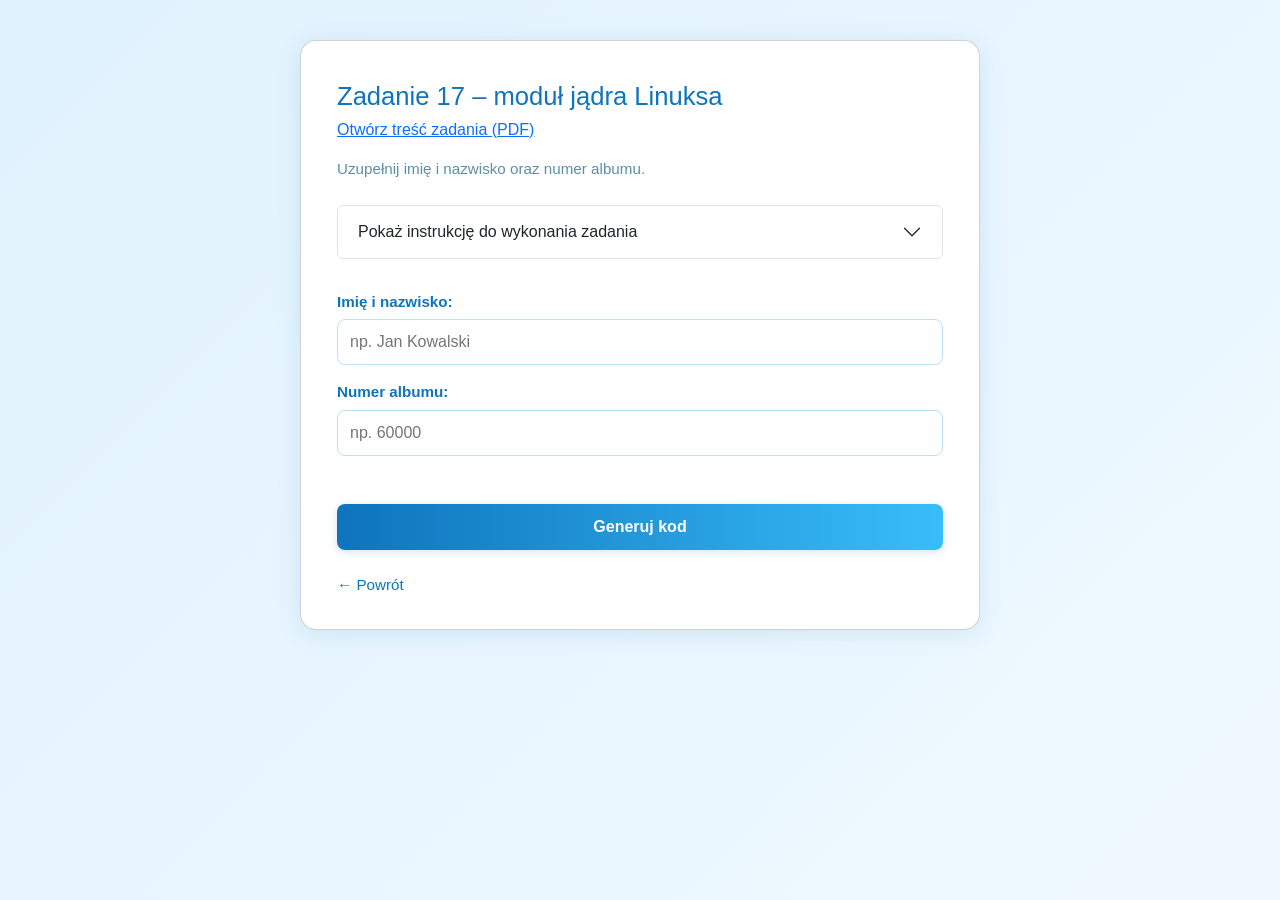
==== zadanie17/index.html @ 1f1f9e54 "Pelne repozytorium - wszystkie zadania 17-26" ====
<!DOCTYPE html>
<html lang="pl">
<head>
    <meta charset="UTF-8">
    <meta name="viewport" content="width=device-width, initial-scale=1.0">
    <title>Zadanie 17 – moduł jądra</title>
    <link href="https://cdn.jsdelivr.net/npm/bootstrap@5.3.8/dist/css/bootstrap.min.css" rel="stylesheet">
    <style>
        *, *::before, *::after { box-sizing: border-box; }
        body {
            font-family: 'Segoe UI', Arial, sans-serif;
            margin: 0;
            min-height: 100vh;
            background: linear-gradient(135deg, #e0f2fe 0%, #f0f9ff 100%);
            display: flex;
            flex-direction: column;
            align-items: center;
            justify-content: flex-start;
            padding: 40px 16px;
        }
        .card {
            background: #fff;
            border-radius: 16px;
            box-shadow: 0 4px 24px rgba(14, 116, 189, 0.12);
            padding: 40px 36px 32px;
            max-width: 680px;
            width: 100%;
        }
        h1 {
            margin: 0 0 6px;
            color: #0e74bd;
            font-size: 1.6em;
        }
        p.desc {
            color: #5a8fa8;
            margin: 0 0 24px;
            font-size: 0.95em;
            line-height: 1.5;
        }
        p.desc code {
            background: #e0f2fe;
            color: #0e74bd;
            padding: 1px 5px;
            border-radius: 4px;
            font-size: 0.92em;
        }
        label {
            display: block;
            margin-top: 16px;
            font-weight: 600;
            color: #0e74bd;
            font-size: 0.95em;
        }
        input[type="text"], input[type="number"] {
            width: 100%;
            padding: 10px 12px;
            font-size: 1em;
            margin-top: 6px;
            border: 1.5px solid #bae0f5;
            border-radius: 8px;
            outline: none;
            transition: border-color 0.15s;
            color: #1a3a4a;
        }
        input[type="text"]:focus, input[type="number"]:focus {
            border-color: #0e74bd;
        }
        button.generate-btn {
            margin-top: 24px;
            padding: 11px 32px;
            font-size: 1em;
            font-weight: 600;
            background: linear-gradient(90deg, #0e74bd, #38bdf8);
            color: #fff;
            border: none;
            border-radius: 8px;
            cursor: pointer;
            box-shadow: 0 2px 8px rgba(14, 116, 189, 0.18);
            transition: opacity 0.15s;
        }
        button.generate-btn:hover { opacity: 0.9; }
        .code-block-wrapper {
            position: relative;
            margin-top: 28px;
            display: none;
            border-radius: 10px;
            overflow: hidden;
            box-shadow: 0 2px 12px rgba(14, 116, 189, 0.10);
        }
        .code-block-wrapper.visible { display: block; }
        pre.code-block {
            background: #0f2233;
            color: #cce8f8;
            font-family: "Consolas", "Courier New", monospace;
            font-size: 0.9em;
            padding: 20px;
            margin: 0;
            overflow-x: auto;
            white-space: pre;
        }
        .btn-group {
            position: absolute;
            top: 10px;
            right: 10px;
            display: flex;
            gap: 8px;
        }
        .action-btn {
            padding: 4px 12px;
            font-size: 0.8em;
            background: #1a6a9a;
            color: #fff;
            border: none;
            border-radius: 5px;
            cursor: pointer;
            transition: background 0.15s;
            white-space: nowrap;
        }
        .action-btn:hover {
            background: #38bdf8;
            color: #0f2233;
        }
        a.back {
            display: inline-block;
            margin-top: 24px;
            color: #0e74bd;
            font-size: 0.95em;
            text-decoration: none;
        }
        a.back:hover { text-decoration: underline; }
    </style>
</head>
<body>
    <div class="card">
        <h1>Zadanie 17 – moduł jądra Linuksa</h1>
        <div class="section">
            <p><a href="lab17.pdf" target="_blank">Otwórz treść zadania (PDF)</a></p>
        </div>
        <p class="desc">
            Uzupełnij imię i nazwisko oraz numer albumu.
        </p>

        <section class="mb-3">
            <div class="accordion" id="acc1">
                <div class="accordion-item">
                    <h3 class="accordion-header">
                        <button class="accordion-button collapsed" 
                                data-bs-toggle="collapse" 
                                data-bs-target="#c1"
                                aria-expanded="false">
                            Pokaż instrukcję do wykonania zadania
                        </button>
                    </h3>
                    <div id="c1" 
                         class="accordion-collapse collapse" 
                         data-bs-parent="#acc1">
                        <div class="accordion-body" id="c1-body" style="white-space: pre-wrap;">
                            Ładowanie instrukcji...
                        </div>
                    </div>
                </div>
            </div>
        </section>

        <label for="imie">Imię i nazwisko:</label>
        <input type="text" id="imie" placeholder="np. Jan Kowalski">

        <label for="album">Numer albumu:</label>
        <input type="number" id="album" placeholder="np. 60000">

        <br>
        <button class="generate-btn" onclick="generuj()">Generuj kod</button>

        <div id="output-wrapper" class="code-block-wrapper">
            <div class="btn-group">
                <button class="action-btn" onclick="kopiuj(event)">Kopiuj</button>
                <button class="action-btn" onclick="pobierz()">Pobierz</button>
            </div>
            <pre class="code-block" id="output"></pre>
        </div>

        <a class="back" href="../index.html">← Powrót</a>
    </div>

    <script>
        function generuj() {
            const imie  = document.getElementById("imie").value.trim();
            const album = document.getElementById("album").value.trim();

            if (!imie || !album) {
                alert("Wypełnij oba pola.");
                return;
            }

            const kod = [
                "#include <linux/init.h>",
                "#include <linux/module.h>",
                "",
                "static int __init",
                "hello_init(void)",
                "{",
                '\tprintk("' + imie + '\\n");',
                "\treturn 0;",
                "}",
                "",
                "module_init(hello_init);",
                "",
                "static void __exit",
                "hello_exit(void)",
                "{",
                '\tprintk("' + album + '\\n");',
                "}",
                "",
                "module_exit(hello_exit);",
                "",
                'MODULE_LICENSE("GPL");',
                'MODULE_AUTHOR("' + imie + '");',
                'MODULE_DESCRIPTION("\\"Hello, world!\\" minimal module");',
                'MODULE_VERSION("printk");'
            ].join("\n");

            document.getElementById("output").textContent = kod;
            document.getElementById("output-wrapper").classList.add("visible");
        }

        function kopiuj(event) {
            const text = document.getElementById("output").textContent;
            navigator.clipboard.writeText(text).then(() => {
                const btn = event.target;
                if (btn && btn.classList.contains('action-btn')) {
                    const original = btn.textContent;
                    btn.textContent = "Skopiowano!";
                    setTimeout(() => { btn.textContent = original; }, 2000);
                }
            });
        }

        function pobierz() {
            const text = document.getElementById("output").textContent;
            const blob = new Blob([text], { type: "text/plain" });
            const url = URL.createObjectURL(blob);
            const a = document.createElement("a");
            a.href = url;
            a.download = "hello_printk.c";
            document.body.appendChild(a);
            a.click();
            document.body.removeChild(a);
            URL.revokeObjectURL(url);
        }
    </script>

    <script src="https://cdn.jsdelivr.net/npm/bootstrap@5.3.8/dist/js/bootstrap.bundle.min.js"></script>
    <script>
        (function() {
            const collapseEl = document.getElementById('c1');
            const bodyEl = document.getElementById('c1-body');
            let loaded = false;

            collapseEl.addEventListener('show.bs.collapse', function () {
                if (!loaded) {
                    fetch('uruchomienie.txt')
                        .then(response => {
                            if (!response.ok) throw new Error('Błąd ' + response.status);
                            return response.text();
                        })
                        .then(text => {
                            bodyEl.textContent = text;
                            loaded = true;
                        })
                        .catch(error => {
                            bodyEl.textContent = 'Nie udało się wczytać instrukcji: ' + error.message;
                            loaded = true;
                        });
                }
            });
        })();
    </script>
</body>
</html>
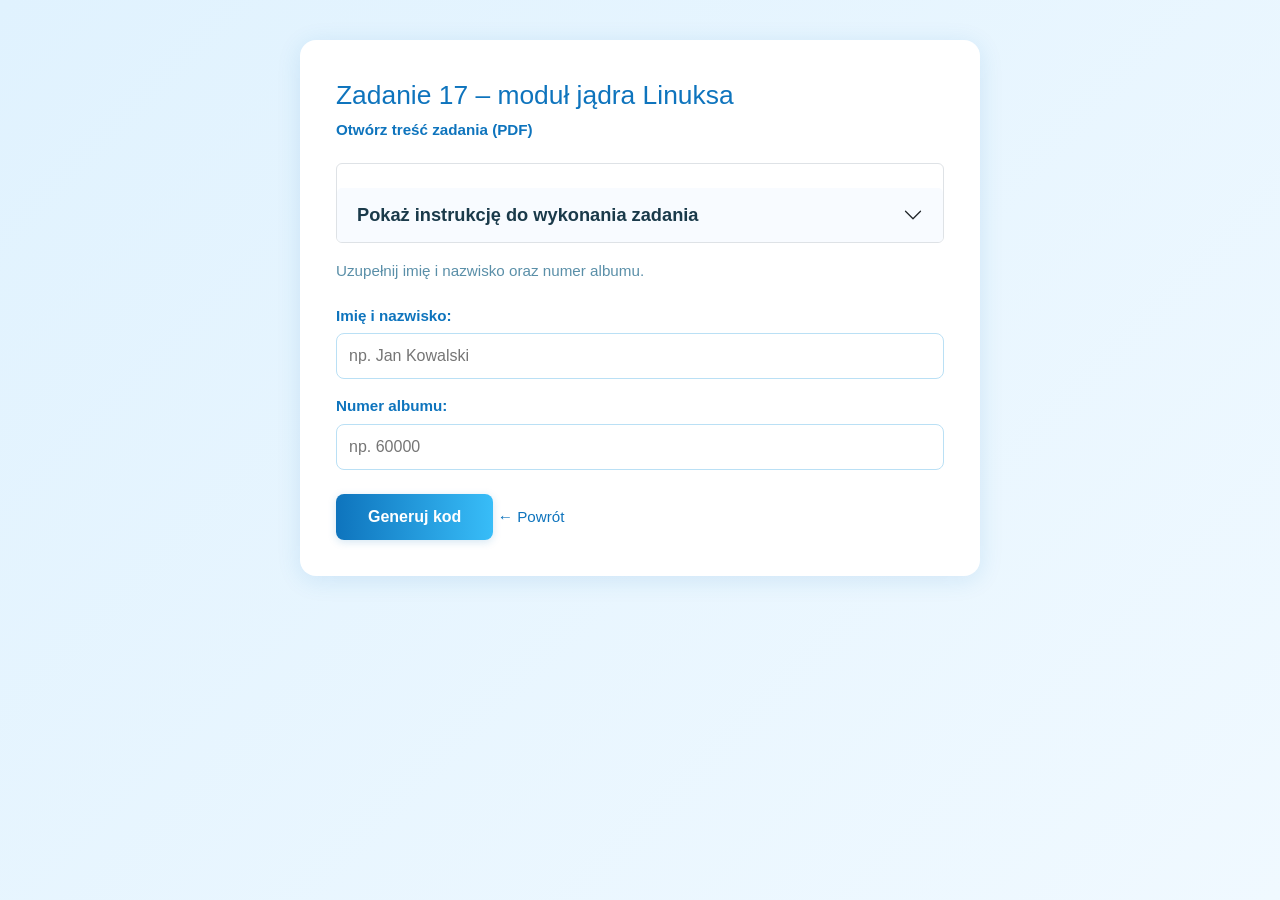
==== commit 0ab11dbc: "Pelny facelift: wyodrebniony CSS/JS, usuniete emoji, spójny kod - Dodano style.css (CSS custom prope" ====
--- a/zadanie17/index.html
+++ b/zadanie17/index.html
@@ -5,162 +5,29 @@
     <meta name="viewport" content="width=device-width, initial-scale=1.0">
     <title>Zadanie 17 – moduł jądra</title>
     <link href="https://cdn.jsdelivr.net/npm/bootstrap@5.3.8/dist/css/bootstrap.min.css" rel="stylesheet">
-    <style>
-        *, *::before, *::after { box-sizing: border-box; }
-        body {
-            font-family: 'Segoe UI', Arial, sans-serif;
-            margin: 0;
-            min-height: 100vh;
-            background: linear-gradient(135deg, #e0f2fe 0%, #f0f9ff 100%);
-            display: flex;
-            flex-direction: column;
-            align-items: center;
-            justify-content: flex-start;
-            padding: 40px 16px;
-        }
-        .card {
-            background: #fff;
-            border-radius: 16px;
-            box-shadow: 0 4px 24px rgba(14, 116, 189, 0.12);
-            padding: 40px 36px 32px;
-            max-width: 680px;
-            width: 100%;
-        }
-        h1 {
-            margin: 0 0 6px;
-            color: #0e74bd;
-            font-size: 1.6em;
-        }
-        p.desc {
-            color: #5a8fa8;
-            margin: 0 0 24px;
-            font-size: 0.95em;
-            line-height: 1.5;
-        }
-        p.desc code {
-            background: #e0f2fe;
-            color: #0e74bd;
-            padding: 1px 5px;
-            border-radius: 4px;
-            font-size: 0.92em;
-        }
-        label {
-            display: block;
-            margin-top: 16px;
-            font-weight: 600;
-            color: #0e74bd;
-            font-size: 0.95em;
-        }
-        input[type="text"], input[type="number"] {
-            width: 100%;
-            padding: 10px 12px;
-            font-size: 1em;
-            margin-top: 6px;
-            border: 1.5px solid #bae0f5;
-            border-radius: 8px;
-            outline: none;
-            transition: border-color 0.15s;
-            color: #1a3a4a;
-        }
-        input[type="text"]:focus, input[type="number"]:focus {
-            border-color: #0e74bd;
-        }
-        button.generate-btn {
-            margin-top: 24px;
-            padding: 11px 32px;
-            font-size: 1em;
-            font-weight: 600;
-            background: linear-gradient(90deg, #0e74bd, #38bdf8);
-            color: #fff;
-            border: none;
-            border-radius: 8px;
-            cursor: pointer;
-            box-shadow: 0 2px 8px rgba(14, 116, 189, 0.18);
-            transition: opacity 0.15s;
-        }
-        button.generate-btn:hover { opacity: 0.9; }
-        .code-block-wrapper {
-            position: relative;
-            margin-top: 28px;
-            display: none;
-            border-radius: 10px;
-            overflow: hidden;
-            box-shadow: 0 2px 12px rgba(14, 116, 189, 0.10);
-        }
-        .code-block-wrapper.visible { display: block; }
-        pre.code-block {
-            background: #0f2233;
-            color: #cce8f8;
-            font-family: "Consolas", "Courier New", monospace;
-            font-size: 0.9em;
-            padding: 20px;
-            margin: 0;
-            overflow-x: auto;
-            white-space: pre;
-        }
-        .btn-group {
-            position: absolute;
-            top: 10px;
-            right: 10px;
-            display: flex;
-            gap: 8px;
-        }
-        .action-btn {
-            padding: 4px 12px;
-            font-size: 0.8em;
-            background: #1a6a9a;
-            color: #fff;
-            border: none;
-            border-radius: 5px;
-            cursor: pointer;
-            transition: background 0.15s;
-            white-space: nowrap;
-        }
-        .action-btn:hover {
-            background: #38bdf8;
-            color: #0f2233;
-        }
-        a.back {
-            display: inline-block;
-            margin-top: 24px;
-            color: #0e74bd;
-            font-size: 0.95em;
-            text-decoration: none;
-        }
-        a.back:hover { text-decoration: underline; }
-    </style>
+    <link href="../style.css" rel="stylesheet">
 </head>
 <body>
-    <div class="card">
+    <div class="card-main narrow">
         <h1>Zadanie 17 – moduł jądra Linuksa</h1>
-        <div class="section">
-            <p><a href="lab17.pdf" target="_blank">Otwórz treść zadania (PDF)</a></p>
-        </div>
-        <p class="desc">
-            Uzupełnij imię i nazwisko oraz numer albumu.
-        </p>
+        <p class="desc"><a class="pdf-link" href="lab17.pdf" target="_blank">Otwórz treść zadania (PDF)</a></p>
 
-        <section class="mb-3">
-            <div class="accordion" id="acc1">
-                <div class="accordion-item">
-                    <h3 class="accordion-header">
-                        <button class="accordion-button collapsed" 
-                                data-bs-toggle="collapse" 
-                                data-bs-target="#c1"
-                                aria-expanded="false">
-                            Pokaż instrukcję do wykonania zadania
-                        </button>
-                    </h3>
-                    <div id="c1" 
-                         class="accordion-collapse collapse" 
-                         data-bs-parent="#acc1">
-                        <div class="accordion-body" id="c1-body" style="white-space: pre-wrap;">
-                            Ładowanie instrukcji...
-                        </div>
-                    </div>
+        <div class="accordion" id="acc1">
+            <div class="accordion-item">
+                <h2 class="accordion-header">
+                    <button class="accordion-button collapsed" type="button"
+                            data-bs-toggle="collapse" data-bs-target="#c1"
+                            aria-expanded="false">
+                        Pokaż instrukcję do wykonania zadania
+                    </button>
+                </h2>
+                <div id="c1" class="accordion-collapse collapse" data-bs-parent="#acc1">
+                    <div class="accordion-body" id="c1-body">Ładowanie instrukcji...</div>
                 </div>
             </div>
-        </section>
+        </div>
+
+        <p class="desc" style="margin-top:16px">Uzupełnij imię i nazwisko oraz numer albumu.</p>
 
         <label for="imie">Imię i nazwisko:</label>
         <input type="text" id="imie" placeholder="np. Jan Kowalski">
@@ -168,112 +35,59 @@
         <label for="album">Numer albumu:</label>
         <input type="number" id="album" placeholder="np. 60000">
 
-        <br>
-        <button class="generate-btn" onclick="generuj()">Generuj kod</button>
+        <button class="btn-primary mt-btn" onclick="generuj()">Generuj kod</button>
 
         <div id="output-wrapper" class="code-block-wrapper">
             <div class="btn-group">
-                <button class="action-btn" onclick="kopiuj(event)">Kopiuj</button>
-                <button class="action-btn" onclick="pobierz()">Pobierz</button>
+                <button class="action-btn" onclick="SuchyHub.copyToClipboard(document.getElementById('output').textContent)">Kopiuj</button>
+                <button class="action-btn" onclick="SuchyHub.downloadFile(document.getElementById('output').textContent,'hello_printk.c')">Pobierz</button>
             </div>
             <pre class="code-block" id="output"></pre>
         </div>
 
-        <a class="back" href="../index.html">← Powrót</a>
+        <a class="back" href="../index.html">&larr; Powrót</a>
     </div>
 
+    <script src="https://cdn.jsdelivr.net/npm/bootstrap@5.3.8/dist/js/bootstrap.bundle.min.js"></script>
+    <script src="../app.js"></script>
     <script>
+        SuchyHub.initAccordion('c1', 'c1-body', 'uruchomienie.txt');
+
         function generuj() {
-            const imie  = document.getElementById("imie").value.trim();
-            const album = document.getElementById("album").value.trim();
+            var imie  = document.getElementById('imie').value.trim();
+            var album = document.getElementById('album').value.trim();
+            if (!imie || !album) { alert('Wypełnij oba pola.'); return; }
 
-            if (!imie || !album) {
-                alert("Wypełnij oba pola.");
-                return;
-            }
-
-            const kod = [
-                "#include <linux/init.h>",
-                "#include <linux/module.h>",
-                "",
-                "static int __init",
-                "hello_init(void)",
-                "{",
+            var kod = [
+                '#include <linux/init.h>',
+                '#include <linux/module.h>',
+                '',
+                'static int __init',
+                'hello_init(void)',
+                '{',
                 '\tprintk("' + imie + '\\n");',
-                "\treturn 0;",
-                "}",
-                "",
-                "module_init(hello_init);",
-                "",
-                "static void __exit",
-                "hello_exit(void)",
-                "{",
+                '\treturn 0;',
+                '}',
+                '',
+                'module_init(hello_init);',
+                '',
+                'static void __exit',
+                'hello_exit(void)',
+                '{',
                 '\tprintk("' + album + '\\n");',
-                "}",
-                "",
-                "module_exit(hello_exit);",
-                "",
+                '}',
+                '',
+                'module_exit(hello_exit);',
+                '',
                 'MODULE_LICENSE("GPL");',
                 'MODULE_AUTHOR("' + imie + '");',
                 'MODULE_DESCRIPTION("\\"Hello, world!\\" minimal module");',
                 'MODULE_VERSION("printk");'
-            ].join("\n");
+            ].join('\n');
 
-            document.getElementById("output").textContent = kod;
-            document.getElementById("output-wrapper").classList.add("visible");
+            document.getElementById('output').textContent = kod;
+            document.getElementById('output-wrapper').classList.add('visible');
         }
-
-        function kopiuj(event) {
-            const text = document.getElementById("output").textContent;
-            navigator.clipboard.writeText(text).then(() => {
-                const btn = event.target;
-                if (btn && btn.classList.contains('action-btn')) {
-                    const original = btn.textContent;
-                    btn.textContent = "Skopiowano!";
-                    setTimeout(() => { btn.textContent = original; }, 2000);
-                }
-            });
-        }
-
-        function pobierz() {
-            const text = document.getElementById("output").textContent;
-            const blob = new Blob([text], { type: "text/plain" });
-            const url = URL.createObjectURL(blob);
-            const a = document.createElement("a");
-            a.href = url;
-            a.download = "hello_printk.c";
-            document.body.appendChild(a);
-            a.click();
-            document.body.removeChild(a);
-            URL.revokeObjectURL(url);
-        }
-    </script>
-
-    <script src="https://cdn.jsdelivr.net/npm/bootstrap@5.3.8/dist/js/bootstrap.bundle.min.js"></script>
-    <script>
-        (function() {
-            const collapseEl = document.getElementById('c1');
-            const bodyEl = document.getElementById('c1-body');
-            let loaded = false;
-
-            collapseEl.addEventListener('show.bs.collapse', function () {
-                if (!loaded) {
-                    fetch('uruchomienie.txt')
-                        .then(response => {
-                            if (!response.ok) throw new Error('Błąd ' + response.status);
-                            return response.text();
-                        })
-                        .then(text => {
-                            bodyEl.textContent = text;
-                            loaded = true;
-                        })
-                        .catch(error => {
-                            bodyEl.textContent = 'Nie udało się wczytać instrukcji: ' + error.message;
-                            loaded = true;
-                        });
-                }
-            });
-        })();
     </script>
 </body>
 </html>
--- a/style.css
+++ b/style.css
@@ -0,0 +1,388 @@
+/* ============================================================
+   SuchyHub – shared stylesheet
+   ============================================================ */
+
+:root {
+    --primary: #0e74bd;
+    --primary-light: #38bdf8;
+    --primary-gradient: linear-gradient(90deg, #0e74bd, #38bdf8);
+    --bg-gradient: linear-gradient(135deg, #e0f2fe 0%, #f0f9ff 100%);
+    --card-bg: #ffffff;
+    --text-muted: #5a8fa8;
+    --text-dark: #1a3a4a;
+    --code-bg: #0f2233;
+    --code-color: #cce8f8;
+    --input-border: #bae0f5;
+    --accent-bg: #e0f2fe;
+    --card-shadow: 0 4px 24px rgba(14, 116, 189, 0.12);
+    --btn-shadow: 0 2px 8px rgba(14, 116, 189, 0.18);
+    --radius-card: 16px;
+    --radius-block: 10px;
+    --radius-btn: 8px;
+    --radius-input: 8px;
+    --radius-sm: 5px;
+    --font-mono: "Consolas", "Courier New", monospace;
+}
+
+/* ----- reset / base ----- */
+*, *::before, *::after { box-sizing: border-box; margin: 0; padding: 0; }
+
+html { font-size: 16px; }
+
+body {
+    font-family: 'Segoe UI', Arial, sans-serif;
+    min-height: 100vh;
+    background: var(--bg-gradient);
+    color: var(--text-dark);
+    display: flex;
+    flex-direction: column;
+    align-items: center;
+    justify-content: flex-start;
+    padding: 40px 16px 60px;
+}
+
+body.centered { justify-content: center; }
+
+/* ----- card ----- */
+.card-main {
+    background: var(--card-bg);
+    border-radius: var(--radius-card);
+    box-shadow: var(--card-shadow);
+    padding: 40px 36px 36px;
+    max-width: 760px;
+    width: 100%;
+}
+
+.card-main.wide  { max-width: 820px; }
+.card-main.narrow { max-width: 680px; }
+.card-main.hub   { max-width: 640px; text-align: center; }
+
+/* ----- typography ----- */
+h1 {
+    color: var(--primary);
+    font-size: 1.65em;
+    margin-bottom: 6px;
+}
+
+h2 {
+    color: var(--primary);
+    font-size: 1.2em;
+    margin-top: 24px;
+    margin-bottom: 8px;
+}
+
+p.desc {
+    color: var(--text-muted);
+    font-size: 0.95em;
+    line-height: 1.55;
+    margin-bottom: 22px;
+}
+
+p.desc code,
+code.inline {
+    background: var(--accent-bg);
+    color: var(--primary);
+    padding: 1px 6px;
+    border-radius: 4px;
+    font-size: 0.92em;
+}
+
+p.subtitle {
+    color: var(--text-muted);
+    font-size: 0.95em;
+    margin-bottom: 32px;
+}
+
+/* ----- pdf link ----- */
+.pdf-link {
+    color: var(--primary);
+    font-weight: 600;
+    text-decoration: none;
+}
+.pdf-link:hover { text-decoration: underline; }
+
+/* ----- form elements ----- */
+label {
+    display: block;
+    margin-top: 16px;
+    font-weight: 600;
+    color: var(--primary);
+    font-size: 0.95em;
+}
+
+input[type="text"],
+input[type="number"] {
+    width: 100%;
+    padding: 10px 12px;
+    font-size: 1em;
+    margin-top: 6px;
+    border: 1.5px solid var(--input-border);
+    border-radius: var(--radius-input);
+    outline: none;
+    transition: border-color 0.15s, box-shadow 0.15s;
+    color: var(--text-dark);
+}
+input[type="text"]:focus,
+input[type="number"]:focus {
+    border-color: var(--primary);
+    box-shadow: 0 0 0 3px rgba(14, 116, 189, 0.12);
+}
+
+input.uppercase { text-transform: uppercase; }
+
+/* ----- buttons ----- */
+.btn-primary {
+    display: inline-block;
+    padding: 11px 32px;
+    font-size: 1em;
+    font-weight: 600;
+    background: var(--primary-gradient);
+    color: #fff;
+    border: none;
+    border-radius: var(--radius-btn);
+    cursor: pointer;
+    box-shadow: var(--btn-shadow);
+    transition: opacity 0.15s, transform 0.1s;
+    text-decoration: none;
+}
+.btn-primary:hover { opacity: 0.9; }
+.btn-primary:active { transform: scale(0.98); }
+.btn-primary:focus-visible { outline: 2px solid var(--primary); outline-offset: 2px; }
+
+.mt-btn { margin-top: 24px; }
+
+.btn-row {
+    display: flex;
+    flex-wrap: wrap;
+    gap: 12px;
+    margin-top: 24px;
+}
+
+/* ----- code blocks ----- */
+.code-block-wrapper {
+    position: relative;
+    margin-top: 22px;
+    border-radius: var(--radius-block);
+    overflow: hidden;
+    box-shadow: 0 2px 12px rgba(14, 116, 189, 0.10);
+    display: none;
+}
+.code-block-wrapper.visible { display: block; }
+
+pre.code-block {
+    background: var(--code-bg);
+    color: var(--code-color);
+    font-family: var(--font-mono);
+    font-size: 0.88em;
+    line-height: 1.5;
+    padding: 20px;
+    margin: 0;
+    overflow-x: auto;
+    white-space: pre;
+    min-height: 100px;
+    tab-size: 4;
+}
+
+.btn-group {
+    position: absolute;
+    top: 10px;
+    right: 10px;
+    display: flex;
+    gap: 8px;
+    z-index: 2;
+}
+
+.action-btn {
+    padding: 5px 14px;
+    font-size: 0.8em;
+    font-weight: 600;
+    background: rgba(255, 255, 255, 0.12);
+    color: var(--code-color);
+    border: 1px solid rgba(255, 255, 255, 0.15);
+    border-radius: var(--radius-sm);
+    cursor: pointer;
+    transition: background 0.15s, color 0.15s;
+    white-space: nowrap;
+    backdrop-filter: blur(4px);
+}
+.action-btn:hover {
+    background: var(--primary-light);
+    color: var(--code-bg);
+    border-color: transparent;
+}
+.action-btn:focus-visible {
+    outline: 2px solid var(--primary-light);
+    outline-offset: 1px;
+}
+
+/* ----- file list ----- */
+.files-container {
+    margin-top: 22px;
+    display: none;
+}
+.files-container.visible { display: block; }
+
+.file-title {
+    margin: 22px 0 10px;
+    font-weight: 600;
+    color: var(--primary);
+    font-size: 1em;
+}
+
+.variant-info {
+    margin-top: 18px;
+    font-weight: 600;
+    color: var(--primary);
+    display: none;
+}
+.variant-info.visible { display: block; }
+
+/* ----- file cards (download pages) ----- */
+.file-card {
+    display: flex;
+    align-items: center;
+    justify-content: space-between;
+    gap: 16px;
+    margin: 14px 0;
+    padding: 16px 20px;
+    background: #f0f7fc;
+    border: 1.5px solid #cde4f5;
+    border-radius: var(--radius-block);
+    flex-wrap: wrap;
+}
+
+.file-info {
+    display: flex;
+    align-items: center;
+    gap: 12px;
+}
+
+.file-name {
+    font-weight: 600;
+    color: var(--text-dark);
+    font-size: 0.95em;
+}
+
+.file-meta {
+    color: #7ca8be;
+    font-size: 0.85em;
+}
+
+/* ----- back link ----- */
+a.back {
+    display: inline-block;
+    margin-top: 28px;
+    color: var(--primary);
+    font-size: 0.95em;
+    text-decoration: none;
+    transition: opacity 0.15s;
+}
+a.back:hover { text-decoration: underline; opacity: 0.8; }
+
+/* ----- toast ----- */
+.toast-container {
+    position: fixed;
+    bottom: 24px;
+    right: 24px;
+    z-index: 9999;
+    display: flex;
+    flex-direction: column;
+    gap: 8px;
+    pointer-events: none;
+}
+
+.toast-msg {
+    background: var(--primary);
+    color: #fff;
+    padding: 12px 24px;
+    border-radius: var(--radius-btn);
+    font-weight: 600;
+    font-size: 0.9em;
+    box-shadow: 0 4px 16px rgba(14, 116, 189, 0.30);
+    animation: toastIn 0.25s ease-out, toastOut 0.25s 1.75s ease-in forwards;
+    pointer-events: auto;
+}
+
+@keyframes toastIn  { from { opacity: 0; transform: translateY(12px); } to { opacity: 1; transform: translateY(0); } }
+@keyframes toastOut { to   { opacity: 0; transform: translateY(-8px); } }
+
+/* ----- bootstrap overrides ----- */
+.accordion { margin-bottom: 6px; }
+
+.accordion-button {
+    font-weight: 600;
+    font-size: 0.95em;
+    color: var(--text-dark);
+    background: #f8fbff;
+}
+
+.accordion-button:not(.collapsed) {
+    background: #e8f4fc;
+    color: var(--primary);
+    box-shadow: none;
+}
+
+.accordion-button:focus {
+    box-shadow: 0 0 0 3px rgba(14, 116, 189, 0.15);
+    border-color: var(--input-border);
+}
+
+.accordion-body {
+    font-family: var(--font-mono);
+    font-size: 0.88em;
+    background: #f8fbff;
+    color: var(--text-dark);
+    line-height: 1.6;
+    white-space: pre-wrap;
+    padding: 16px 20px;
+}
+
+/* ----- hub grid ----- */
+.task-grid {
+    display: grid;
+    grid-template-columns: repeat(auto-fill, minmax(240px, 1fr));
+    gap: 14px;
+    margin-top: 28px;
+}
+
+.task-card {
+    display: flex;
+    align-items: center;
+    gap: 14px;
+    padding: 18px 20px;
+    background: #f0f7fc;
+    border: 1.5px solid #cde4f5;
+    border-radius: 12px;
+    text-decoration: none;
+    transition: transform 0.15s, box-shadow 0.15s, border-color 0.15s;
+}
+.task-card:hover {
+    transform: translateY(-2px);
+    box-shadow: 0 6px 20px rgba(14, 116, 189, 0.18);
+    border-color: var(--primary);
+}
+.task-card:focus-visible {
+    outline: 2px solid var(--primary);
+    outline-offset: 2px;
+}
+
+.task-card-title {
+    font-weight: 700;
+    color: var(--primary);
+    font-size: 0.95em;
+}
+
+.task-card-desc {
+    color: var(--text-muted);
+    font-size: 0.82em;
+    margin-top: 1px;
+}
+
+/* ----- responsive ----- */
+@media (max-width: 560px) {
+    body { padding: 20px 12px 40px; }
+    .card-main { padding: 28px 22px 28px; }
+    .task-grid { grid-template-columns: 1fr; }
+    h1 { font-size: 1.4em; }
+    .btn-primary { width: 100%; text-align: center; }
+}
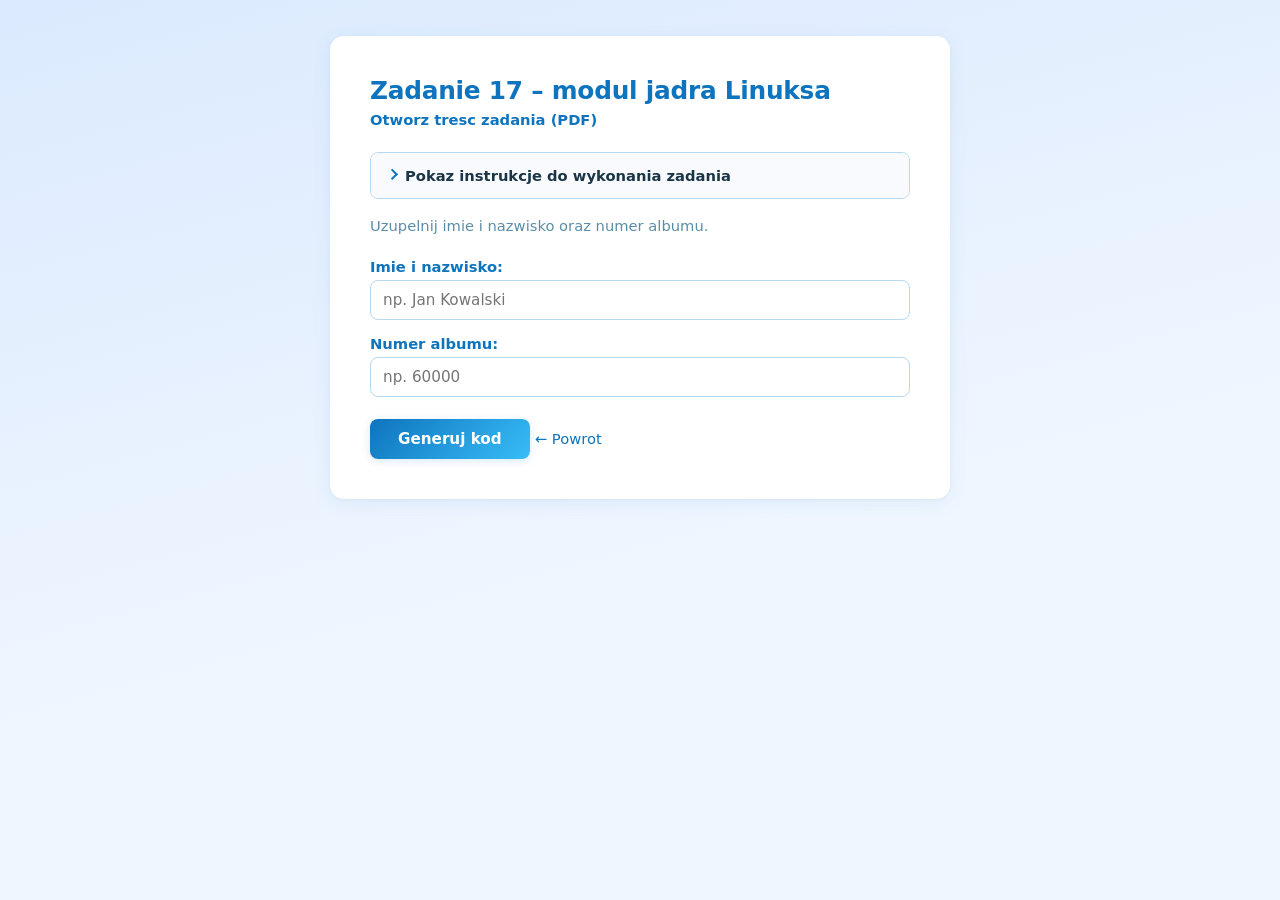
==== commit 2c3f4ca3: "v2.0 — calkowite przepisanie od zera (bez Bootstrapa) - Usuniety Bootstrap CDN — wlasny, minimalisty" ====
--- a/zadanie17/index.html
+++ b/zadanie17/index.html
@@ -1,93 +1,79 @@
 <!DOCTYPE html>
 <html lang="pl">
 <head>
-    <meta charset="UTF-8">
-    <meta name="viewport" content="width=device-width, initial-scale=1.0">
-    <title>Zadanie 17 – moduł jądra</title>
-    <link href="https://cdn.jsdelivr.net/npm/bootstrap@5.3.8/dist/css/bootstrap.min.css" rel="stylesheet">
-    <link href="../style.css" rel="stylesheet">
+<meta charset="UTF-8">
+<meta name="viewport" content="width=device-width, initial-scale=1.0">
+<title>Zadanie 17 – modul jadra</title>
+<link rel="stylesheet" href="../style.css">
 </head>
 <body>
-    <div class="card-main narrow">
-        <h1>Zadanie 17 – moduł jądra Linuksa</h1>
-        <p class="desc"><a class="pdf-link" href="lab17.pdf" target="_blank">Otwórz treść zadania (PDF)</a></p>
+<div class="card card--narrow">
+    <h1>Zadanie 17 – modul jadra Linuksa</h1>
+    <p class="desc"><a class="pdf-link" href="lab17.pdf" target="_blank">Otworz tresc zadania (PDF)</a></p>
 
-        <div class="accordion" id="acc1">
-            <div class="accordion-item">
-                <h2 class="accordion-header">
-                    <button class="accordion-button collapsed" type="button"
-                            data-bs-toggle="collapse" data-bs-target="#c1"
-                            aria-expanded="false">
-                        Pokaż instrukcję do wykonania zadania
-                    </button>
-                </h2>
-                <div id="c1" class="accordion-collapse collapse" data-bs-parent="#acc1">
-                    <div class="accordion-body" id="c1-body">Ładowanie instrukcji...</div>
-                </div>
-            </div>
+    <details class="accordion" id="acc">
+        <summary>Pokaz instrukcje do wykonania zadania</summary>
+        <div class="acc-body" id="acc-body">Ladowanie instrukcji...</div>
+    </details>
+
+    <p class="desc" style="margin-top:16px">Uzupelnij imie i nazwisko oraz numer albumu.</p>
+
+    <label for="imie">Imie i nazwisko:</label>
+    <input type="text" id="imie" placeholder="np. Jan Kowalski">
+
+    <label for="album">Numer albumu:</label>
+    <input type="number" id="album" placeholder="np. 60000">
+
+    <button class="btn mt" onclick="gen()">Generuj kod</button>
+
+    <div id="out-wrap" class="code-wrap">
+        <div class="code-actions">
+            <button onclick="Suchy.copy(document.getElementById('out').textContent)">Kopiuj</button>
+            <button onclick="Suchy.download(document.getElementById('out').textContent,'hello_printk.c')">Pobierz</button>
         </div>
-
-        <p class="desc" style="margin-top:16px">Uzupełnij imię i nazwisko oraz numer albumu.</p>
-
-        <label for="imie">Imię i nazwisko:</label>
-        <input type="text" id="imie" placeholder="np. Jan Kowalski">
-
-        <label for="album">Numer albumu:</label>
-        <input type="number" id="album" placeholder="np. 60000">
-
-        <button class="btn-primary mt-btn" onclick="generuj()">Generuj kod</button>
-
-        <div id="output-wrapper" class="code-block-wrapper">
-            <div class="btn-group">
-                <button class="action-btn" onclick="SuchyHub.copyToClipboard(document.getElementById('output').textContent)">Kopiuj</button>
-                <button class="action-btn" onclick="SuchyHub.downloadFile(document.getElementById('output').textContent,'hello_printk.c')">Pobierz</button>
-            </div>
-            <pre class="code-block" id="output"></pre>
-        </div>
-
-        <a class="back" href="../index.html">&larr; Powrót</a>
+        <pre class="code" id="out"></pre>
     </div>
 
-    <script src="https://cdn.jsdelivr.net/npm/bootstrap@5.3.8/dist/js/bootstrap.bundle.min.js"></script>
-    <script src="../app.js"></script>
-    <script>
-        SuchyHub.initAccordion('c1', 'c1-body', 'uruchomienie.txt');
+    <a class="back-link" href="../index.html">Powrot</a>
+</div>
 
-        function generuj() {
-            var imie  = document.getElementById('imie').value.trim();
-            var album = document.getElementById('album').value.trim();
-            if (!imie || !album) { alert('Wypełnij oba pola.'); return; }
+<script src="../app.js"></script>
+<script>
+    Suchy.accordion('acc', 'acc-body', 'uruchomienie.txt');
 
-            var kod = [
-                '#include <linux/init.h>',
-                '#include <linux/module.h>',
-                '',
-                'static int __init',
-                'hello_init(void)',
-                '{',
-                '\tprintk("' + imie + '\\n");',
-                '\treturn 0;',
-                '}',
-                '',
-                'module_init(hello_init);',
-                '',
-                'static void __exit',
-                'hello_exit(void)',
-                '{',
-                '\tprintk("' + album + '\\n");',
-                '}',
-                '',
-                'module_exit(hello_exit);',
-                '',
-                'MODULE_LICENSE("GPL");',
-                'MODULE_AUTHOR("' + imie + '");',
-                'MODULE_DESCRIPTION("\\"Hello, world!\\" minimal module");',
-                'MODULE_VERSION("printk");'
-            ].join('\n');
+    function gen() {
+        const imie = document.getElementById('imie').value.trim();
+        const album = document.getElementById('album').value.trim();
+        if (!imie || !album) { alert('Wypelnij oba pola.'); return; }
 
-            document.getElementById('output').textContent = kod;
-            document.getElementById('output-wrapper').classList.add('visible');
-        }
-    </script>
+        document.getElementById('out').textContent = [
+            '#include <linux/init.h>',
+            '#include <linux/module.h>',
+            '',
+            'static int __init',
+            'hello_init(void)',
+            '{',
+            '\tprintk("' + imie + '\\n");',
+            '\treturn 0;',
+            '}',
+            '',
+            'module_init(hello_init);',
+            '',
+            'static void __exit',
+            'hello_exit(void)',
+            '{',
+            '\tprintk("' + album + '\\n");',
+            '}',
+            '',
+            'module_exit(hello_exit);',
+            '',
+            'MODULE_LICENSE("GPL");',
+            'MODULE_AUTHOR("' + imie + '");',
+            'MODULE_DESCRIPTION("\\"Hello, world!\\" minimal module");',
+            'MODULE_VERSION("printk");'
+        ].join('\n');
+        document.getElementById('out-wrap').classList.add('show');
+    }
+</script>
 </body>
 </html>
--- a/style.css
+++ b/style.css
@@ -1,388 +1,376 @@
-/* ============================================================
-   SuchyHub – shared stylesheet
-   ============================================================ */
+/* ═══════════════════════════════════════════
+   SuchyHub 2.0 — design system
+   ═══════════════════════════════════════════ */
 
 :root {
-    --primary: #0e74bd;
-    --primary-light: #38bdf8;
-    --primary-gradient: linear-gradient(90deg, #0e74bd, #38bdf8);
-    --bg-gradient: linear-gradient(135deg, #e0f2fe 0%, #f0f9ff 100%);
-    --card-bg: #ffffff;
-    --text-muted: #5a8fa8;
-    --text-dark: #1a3a4a;
-    --code-bg: #0f2233;
-    --code-color: #cce8f8;
-    --input-border: #bae0f5;
-    --accent-bg: #e0f2fe;
-    --card-shadow: 0 4px 24px rgba(14, 116, 189, 0.12);
-    --btn-shadow: 0 2px 8px rgba(14, 116, 189, 0.18);
-    --radius-card: 16px;
-    --radius-block: 10px;
-    --radius-btn: 8px;
-    --radius-input: 8px;
-    --radius-sm: 5px;
-    --font-mono: "Consolas", "Courier New", monospace;
-}
-
-/* ----- reset / base ----- */
+    --c-primary: #0e74bd;
+    --c-primary-light: #38bdf8;
+    --c-gradient: linear-gradient(135deg, #0e74bd 0%, #38bdf8 100%);
+    --c-bg-start: #dbeafe;
+    --c-bg-end: #eff6ff;
+    --c-card: #ffffff;
+    --c-text: #1a3646;
+    --c-muted: #5b8da8;
+    --c-code-bg: #0f1923;
+    --c-code-fg: #c8e2f0;
+    --c-border: #b8d8f0;
+    --c-focus: rgba(14, 116, 189, 0.18);
+    --c-file-bg: #f0f7fc;
+    --c-file-border: #cde4f5;
+    --r: 14px;
+    --r-sm: 8px;
+    --r-xs: 5px;
+    --font: system-ui, 'Segoe UI', Roboto, Arial, sans-serif;
+    --font-mono: 'JetBrains Mono', 'Cascadia Code', 'Fira Code', Consolas, monospace;
+    --shadow-card: 0 1px 3px rgba(0,0,0,.04), 0 4px 20px rgba(14,116,189,.08);
+    --shadow-btn: 0 2px 8px rgba(14,116,189,.16);
+    --t-fast: 0.15s ease;
+}
+
+/* ── reset ─────────────────────────────── */
 *, *::before, *::after { box-sizing: border-box; margin: 0; padding: 0; }
-
-html { font-size: 16px; }
+html { font-size: 16px; -webkit-font-smoothing: antialiased; }
 
 body {
-    font-family: 'Segoe UI', Arial, sans-serif;
+    font-family: var(--font);
+    background: linear-gradient(165deg, var(--c-bg-start) 0%, var(--c-bg-end) 60%);
+    color: var(--c-text);
     min-height: 100vh;
-    background: var(--bg-gradient);
-    color: var(--text-dark);
     display: flex;
     flex-direction: column;
     align-items: center;
     justify-content: flex-start;
-    padding: 40px 16px 60px;
-}
-
-body.centered { justify-content: center; }
-
-/* ----- card ----- */
-.card-main {
-    background: var(--card-bg);
-    border-radius: var(--radius-card);
-    box-shadow: var(--card-shadow);
-    padding: 40px 36px 36px;
-    max-width: 760px;
+    padding: 36px 16px 48px;
+}
+body.vcenter { justify-content: center; }
+
+/* ── card ──────────────────────────────── */
+.card {
+    background: var(--c-card);
+    border-radius: var(--r);
+    box-shadow: var(--shadow-card);
+    padding: 40px;
     width: 100%;
 }
-
-.card-main.wide  { max-width: 820px; }
-.card-main.narrow { max-width: 680px; }
-.card-main.hub   { max-width: 640px; text-align: center; }
-
-/* ----- typography ----- */
+.card--narrow { max-width: 620px; }
+.card--medium { max-width: 740px; }
+.card--wide   { max-width: 840px; }
+
+/* ── typography ─────────────────────────── */
 h1 {
-    color: var(--primary);
-    font-size: 1.65em;
-    margin-bottom: 6px;
-}
-
+    color: var(--c-primary);
+    font-size: 1.55em;
+    font-weight: 700;
+    letter-spacing: -0.01em;
+    margin-bottom: 4px;
+}
 h2 {
-    color: var(--primary);
-    font-size: 1.2em;
-    margin-top: 24px;
-    margin-bottom: 8px;
-}
-
+    color: var(--c-primary);
+    font-size: 1.1em;
+    font-weight: 600;
+    margin-top: 26px;
+    margin-bottom: 10px;
+}
 p.desc {
-    color: var(--text-muted);
-    font-size: 0.95em;
+    color: var(--c-muted);
+    font-size: 0.92em;
     line-height: 1.55;
-    margin-bottom: 22px;
-}
-
-p.desc code,
+    margin-bottom: 20px;
+}
 code.inline {
-    background: var(--accent-bg);
-    color: var(--primary);
-    padding: 1px 6px;
+    background: #e0f2fe;
+    color: var(--c-primary);
+    padding: 2px 6px;
     border-radius: 4px;
-    font-size: 0.92em;
-}
-
-p.subtitle {
-    color: var(--text-muted);
-    font-size: 0.95em;
-    margin-bottom: 32px;
-}
-
-/* ----- pdf link ----- */
-.pdf-link {
-    color: var(--primary);
+    font-size: 0.9em;
+    font-family: var(--font-mono);
+}
+
+/* ── pdf link ───────────────────────────── */
+a.pdf-link {
+    color: var(--c-primary);
     font-weight: 600;
     text-decoration: none;
-}
-.pdf-link:hover { text-decoration: underline; }
-
-/* ----- form elements ----- */
+    transition: opacity var(--t-fast);
+}
+a.pdf-link:hover { opacity: 0.7; }
+
+/* ── forms ──────────────────────────────── */
 label {
     display: block;
-    margin-top: 16px;
-    font-weight: 600;
-    color: var(--primary);
-    font-size: 0.95em;
-}
-
-input[type="text"],
-input[type="number"] {
+    margin-top: 15px;
+    font-weight: 600;
+    color: var(--c-primary);
+    font-size: 0.92em;
+}
+input {
     width: 100%;
     padding: 10px 12px;
-    font-size: 1em;
-    margin-top: 6px;
-    border: 1.5px solid var(--input-border);
-    border-radius: var(--radius-input);
+    font-size: 0.95em;
+    margin-top: 5px;
+    border: 1.5px solid var(--c-border);
+    border-radius: var(--r-sm);
     outline: none;
-    transition: border-color 0.15s, box-shadow 0.15s;
-    color: var(--text-dark);
-}
-input[type="text"]:focus,
-input[type="number"]:focus {
-    border-color: var(--primary);
-    box-shadow: 0 0 0 3px rgba(14, 116, 189, 0.12);
-}
-
-input.uppercase { text-transform: uppercase; }
-
-/* ----- buttons ----- */
-.btn-primary {
-    display: inline-block;
-    padding: 11px 32px;
-    font-size: 1em;
-    font-weight: 600;
-    background: var(--primary-gradient);
+    transition: border-color var(--t-fast), box-shadow var(--t-fast);
+    color: var(--c-text);
+    font-family: var(--font);
+}
+input:focus {
+    border-color: var(--c-primary);
+    box-shadow: 0 0 0 3px var(--c-focus);
+}
+input.upper { text-transform: uppercase; }
+
+/* ── buttons ────────────────────────────── */
+.btn {
+    display: inline-flex;
+    align-items: center;
+    justify-content: center;
+    padding: 11px 28px;
+    font-size: 0.95em;
+    font-weight: 600;
+    font-family: var(--font);
     color: #fff;
+    background: var(--c-gradient);
     border: none;
-    border-radius: var(--radius-btn);
+    border-radius: var(--r-sm);
     cursor: pointer;
-    box-shadow: var(--btn-shadow);
-    transition: opacity 0.15s, transform 0.1s;
+    box-shadow: var(--shadow-btn);
+    transition: opacity var(--t-fast), transform 0.1s ease;
     text-decoration: none;
-}
-.btn-primary:hover { opacity: 0.9; }
-.btn-primary:active { transform: scale(0.98); }
-.btn-primary:focus-visible { outline: 2px solid var(--primary); outline-offset: 2px; }
-
-.mt-btn { margin-top: 24px; }
-
-.btn-row {
-    display: flex;
-    flex-wrap: wrap;
-    gap: 12px;
-    margin-top: 24px;
-}
-
-/* ----- code blocks ----- */
-.code-block-wrapper {
+    gap: 8px;
+}
+.btn:hover { opacity: 0.9; }
+.btn:active { transform: scale(0.97); }
+.btn:focus-visible { outline: 2px solid var(--c-primary); outline-offset: 2px; }
+.btn--sm { padding: 8px 20px; font-size: 0.88em; }
+.mt { margin-top: 22px; }
+.btn-row { display: flex; flex-wrap: wrap; gap: 10px; margin-top: 22px; }
+
+/* ── code block ─────────────────────────── */
+.code-wrap {
     position: relative;
     margin-top: 22px;
-    border-radius: var(--radius-block);
+    border-radius: var(--r-sm);
     overflow: hidden;
-    box-shadow: 0 2px 12px rgba(14, 116, 189, 0.10);
+    background: var(--c-code-bg);
     display: none;
 }
-.code-block-wrapper.visible { display: block; }
-
-pre.code-block {
-    background: var(--code-bg);
-    color: var(--code-color);
+.code-wrap.show { display: block; }
+
+pre.code {
+    color: var(--c-code-fg);
     font-family: var(--font-mono);
-    font-size: 0.88em;
-    line-height: 1.5;
+    font-size: 0.85em;
+    line-height: 1.55;
     padding: 20px;
     margin: 0;
     overflow-x: auto;
     white-space: pre;
-    min-height: 100px;
+    min-height: 80px;
     tab-size: 4;
 }
 
-.btn-group {
+.code-actions {
     position: absolute;
     top: 10px;
-    right: 10px;
+    right: 12px;
     display: flex;
     gap: 8px;
     z-index: 2;
 }
-
-.action-btn {
+.code-actions button {
     padding: 5px 14px;
-    font-size: 0.8em;
-    font-weight: 600;
-    background: rgba(255, 255, 255, 0.12);
-    color: var(--code-color);
-    border: 1px solid rgba(255, 255, 255, 0.15);
-    border-radius: var(--radius-sm);
+    font-size: 0.78em;
+    font-weight: 600;
+    font-family: var(--font);
+    color: var(--c-code-fg);
+    background: rgba(255,255,255,.08);
+    border: 1px solid rgba(255,255,255,.12);
+    border-radius: var(--r-xs);
     cursor: pointer;
-    transition: background 0.15s, color 0.15s;
+    transition: background var(--t-fast), color var(--t-fast);
     white-space: nowrap;
-    backdrop-filter: blur(4px);
-}
-.action-btn:hover {
-    background: var(--primary-light);
-    color: var(--code-bg);
+}
+.code-actions button:hover {
+    background: var(--c-primary-light);
+    color: #0f1923;
     border-color: transparent;
 }
-.action-btn:focus-visible {
-    outline: 2px solid var(--primary-light);
-    outline-offset: 1px;
-}
-
-/* ----- file list ----- */
-.files-container {
-    margin-top: 22px;
+
+/* ── file list ──────────────────────────── */
+.file-list { margin-top: 22px; display: none; }
+.file-list.show { display: block; }
+.file-label {
+    margin: 20px 0 8px;
+    font-weight: 600;
+    color: var(--c-primary);
+    font-size: 0.95em;
+}
+.variant-tag {
+    margin-top: 16px;
+    font-weight: 600;
+    color: var(--c-primary);
     display: none;
 }
-.files-container.visible { display: block; }
-
-.file-title {
-    margin: 22px 0 10px;
-    font-weight: 600;
-    color: var(--primary);
-    font-size: 1em;
-}
-
-.variant-info {
-    margin-top: 18px;
-    font-weight: 600;
-    color: var(--primary);
-    display: none;
-}
-.variant-info.visible { display: block; }
-
-/* ----- file cards (download pages) ----- */
-.file-card {
+.variant-tag.show { display: block; }
+
+/* ── file cards (download pages) ────────── */
+.file-row {
     display: flex;
     align-items: center;
     justify-content: space-between;
-    gap: 16px;
-    margin: 14px 0;
-    padding: 16px 20px;
-    background: #f0f7fc;
-    border: 1.5px solid #cde4f5;
-    border-radius: var(--radius-block);
+    gap: 14px;
+    margin: 12px 0;
+    padding: 15px 18px;
+    background: var(--c-file-bg);
+    border: 1.5px solid var(--c-file-border);
+    border-radius: var(--r-sm);
     flex-wrap: wrap;
 }
-
-.file-info {
-    display: flex;
-    align-items: center;
-    gap: 12px;
-}
-
-.file-name {
-    font-weight: 600;
-    color: var(--text-dark);
-    font-size: 0.95em;
-}
-
-.file-meta {
-    color: #7ca8be;
-    font-size: 0.85em;
-}
-
-/* ----- back link ----- */
-a.back {
+.file-row-strong { font-weight: 600; color: var(--c-text); }
+.file-row-muted  { color: #7ba4ba; font-size: 0.85em; margin-top: 2px; }
+
+/* ── back link ──────────────────────────── */
+a.back-link {
     display: inline-block;
     margin-top: 28px;
-    color: var(--primary);
-    font-size: 0.95em;
+    color: var(--c-primary);
+    font-size: 0.92em;
     text-decoration: none;
-    transition: opacity 0.15s;
-}
-a.back:hover { text-decoration: underline; opacity: 0.8; }
-
-/* ----- toast ----- */
-.toast-container {
+    font-weight: 500;
+    transition: opacity var(--t-fast);
+}
+a.back-link::before { content: '← '; }
+a.back-link:hover { opacity: 0.7; }
+
+/* ── accordion (native <details>) ───────── */
+details.accordion {
+    border: 1.5px solid var(--c-border);
+    border-radius: var(--r-sm);
+    overflow: hidden;
+    margin-bottom: 4px;
+}
+details.accordion > summary {
+    padding: 14px 18px;
+    font-weight: 600;
+    font-size: 0.92em;
+    color: var(--c-text);
+    background: #f8fafe;
+    cursor: pointer;
+    user-select: none;
+    list-style: none;
+    transition: background var(--t-fast), color var(--t-fast);
+    display: flex;
+    align-items: center;
+    gap: 8px;
+}
+details.accordion > summary::-webkit-details-marker { display: none; }
+details.accordion > summary::before {
+    content: '';
+    display: inline-block;
+    width: 8px;
+    height: 8px;
+    border-right: 2px solid var(--c-primary);
+    border-bottom: 2px solid var(--c-primary);
+    transform: rotate(-45deg) translateY(-1px);
+    transition: transform 0.2s ease;
+    flex-shrink: 0;
+}
+details.accordion[open] > summary {
+    background: #e8f4fc;
+    color: var(--c-primary);
+}
+details.accordion[open] > summary::before {
+    transform: rotate(45deg) translateY(1px);
+}
+details.accordion > summary:focus-visible {
+    outline: 2px solid var(--c-primary);
+    outline-offset: -2px;
+}
+.acc-body {
+    padding: 16px 20px;
+    font-family: var(--font-mono);
+    font-size: 0.85em;
+    background: #f8fafe;
+    color: var(--c-text);
+    line-height: 1.6;
+    white-space: pre-wrap;
+}
+
+/* ── toast ──────────────────────────────── */
+.toast-bar {
     position: fixed;
-    bottom: 24px;
-    right: 24px;
-    z-index: 9999;
+    bottom: 28px;
+    right: 28px;
+    z-index: 999;
     display: flex;
     flex-direction: column;
     gap: 8px;
     pointer-events: none;
 }
-
 .toast-msg {
-    background: var(--primary);
+    background: var(--c-primary);
     color: #fff;
-    padding: 12px 24px;
-    border-radius: var(--radius-btn);
+    padding: 11px 22px;
+    border-radius: var(--r-sm);
     font-weight: 600;
     font-size: 0.9em;
-    box-shadow: 0 4px 16px rgba(14, 116, 189, 0.30);
-    animation: toastIn 0.25s ease-out, toastOut 0.25s 1.75s ease-in forwards;
-    pointer-events: auto;
-}
-
-@keyframes toastIn  { from { opacity: 0; transform: translateY(12px); } to { opacity: 1; transform: translateY(0); } }
-@keyframes toastOut { to   { opacity: 0; transform: translateY(-8px); } }
-
-/* ----- bootstrap overrides ----- */
-.accordion { margin-bottom: 6px; }
-
-.accordion-button {
-    font-weight: 600;
-    font-size: 0.95em;
-    color: var(--text-dark);
-    background: #f8fbff;
-}
-
-.accordion-button:not(.collapsed) {
-    background: #e8f4fc;
-    color: var(--primary);
-    box-shadow: none;
-}
-
-.accordion-button:focus {
-    box-shadow: 0 0 0 3px rgba(14, 116, 189, 0.15);
-    border-color: var(--input-border);
-}
-
-.accordion-body {
-    font-family: var(--font-mono);
-    font-size: 0.88em;
-    background: #f8fbff;
-    color: var(--text-dark);
-    line-height: 1.6;
-    white-space: pre-wrap;
-    padding: 16px 20px;
-}
-
-/* ----- hub grid ----- */
-.task-grid {
+    font-family: var(--font);
+    box-shadow: 0 4px 18px rgba(14,116,189,.28);
+    animation: toast-in 0.22s ease-out, toast-out 0.22s 1.7s ease-in forwards;
+}
+@keyframes toast-in  { from { opacity: 0; transform: translateY(10px); } }
+@keyframes toast-out { to   { opacity: 0; transform: translateY(-6px); } }
+
+/* ── hub grid ───────────────────────────── */
+.hub-grid {
     display: grid;
-    grid-template-columns: repeat(auto-fill, minmax(240px, 1fr));
+    grid-template-columns: repeat(auto-fill, minmax(235px, 1fr));
+    gap: 12px;
+    margin-top: 28px;
+}
+.task-card {
+    display: flex;
+    align-items: center;
     gap: 14px;
-    margin-top: 28px;
-}
-
-.task-card {
-    display: flex;
-    align-items: center;
-    gap: 14px;
-    padding: 18px 20px;
-    background: #f0f7fc;
-    border: 1.5px solid #cde4f5;
-    border-radius: 12px;
+    padding: 16px 18px;
+    background: var(--c-file-bg);
+    border: 1.5px solid var(--c-file-border);
+    border-radius: 11px;
     text-decoration: none;
-    transition: transform 0.15s, box-shadow 0.15s, border-color 0.15s;
+    transition: transform var(--t-fast), box-shadow var(--t-fast), border-color var(--t-fast);
 }
 .task-card:hover {
     transform: translateY(-2px);
-    box-shadow: 0 6px 20px rgba(14, 116, 189, 0.18);
-    border-color: var(--primary);
+    box-shadow: 0 6px 20px rgba(14,116,189,.16);
+    border-color: var(--c-primary);
 }
 .task-card:focus-visible {
-    outline: 2px solid var(--primary);
+    outline: 2px solid var(--c-primary);
     outline-offset: 2px;
 }
-
-.task-card-title {
+.task-num {
+    width: 34px;
+    height: 34px;
+    display: flex;
+    align-items: center;
+    justify-content: center;
+    background: var(--c-gradient);
+    color: #fff;
     font-weight: 700;
-    color: var(--primary);
-    font-size: 0.95em;
-}
-
-.task-card-desc {
-    color: var(--text-muted);
-    font-size: 0.82em;
-    margin-top: 1px;
-}
-
-/* ----- responsive ----- */
+    font-size: 0.88em;
+    border-radius: 50%;
+    flex-shrink: 0;
+}
+.task-title { font-weight: 700; color: var(--c-primary); font-size: 0.92em; }
+.task-desc  { color: var(--c-muted); font-size: 0.8em; margin-top: 1px; }
+
+/* ── responsive ─────────────────────────── */
 @media (max-width: 560px) {
-    body { padding: 20px 12px 40px; }
-    .card-main { padding: 28px 22px 28px; }
-    .task-grid { grid-template-columns: 1fr; }
-    h1 { font-size: 1.4em; }
-    .btn-primary { width: 100%; text-align: center; }
-}
+    body       { padding: 20px 12px 40px; }
+    .card      { padding: 28px 22px; }
+    .hub-grid  { grid-template-columns: 1fr; }
+    h1         { font-size: 1.35em; }
+    .btn       { width: 100%; }
+}
